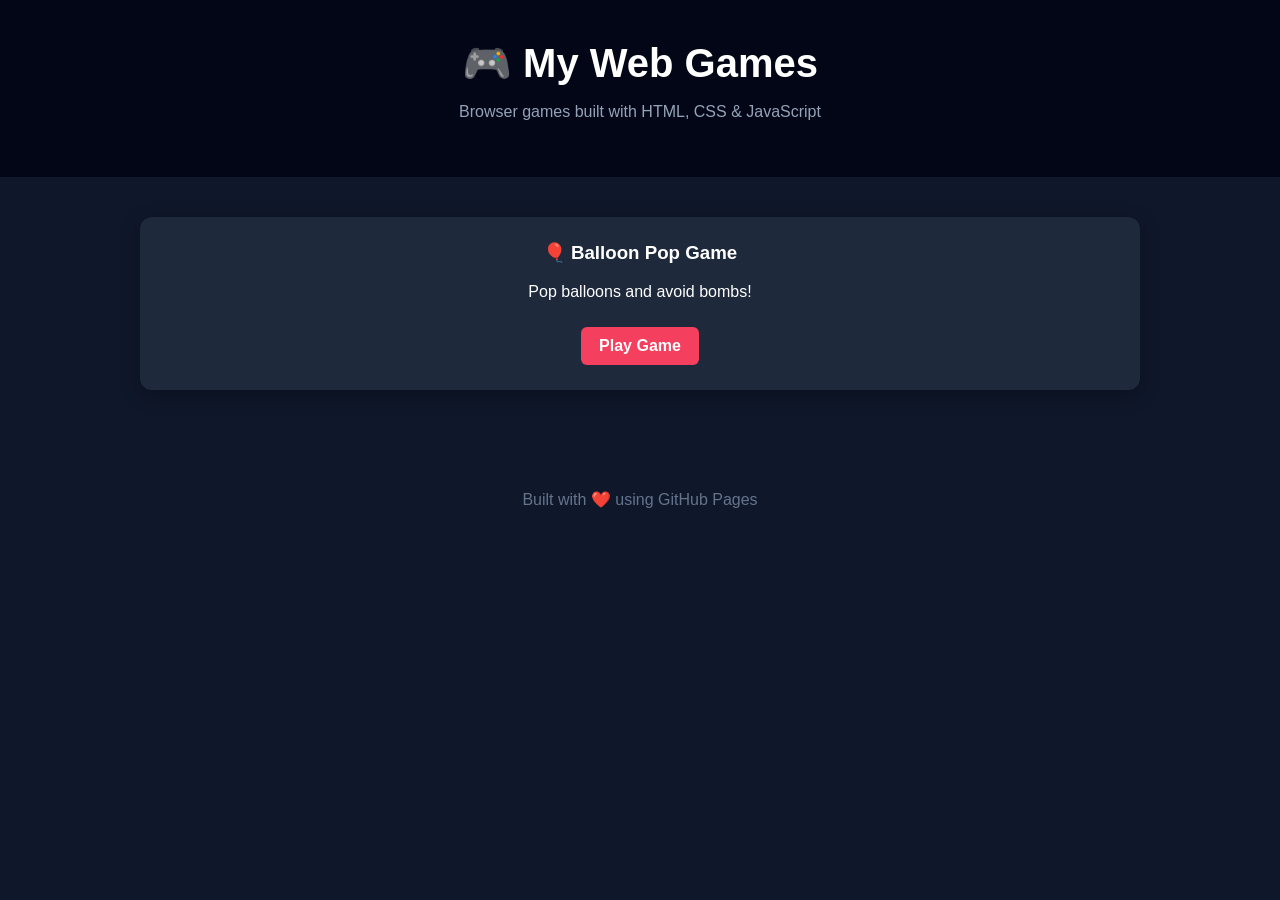
==== index.html @ 27ac34cf "Add files via upload" ====
<!DOCTYPE html>
<html lang="en">

<head>

<meta charset="UTF-8">
<meta name="viewport" content="width=device-width, initial-scale=1.0">

<title>My Web Games</title>

<style>

body{
margin:0;
font-family:Arial, Helvetica, sans-serif;
background:#0f172a;
color:white;
text-align:center;
}

/* header */

header{
padding:40px;
background:#020617;
}

header h1{
margin:0;
font-size:40px;
}

header p{
color:#94a3b8;
}

/* container */

.container{
display:grid;
grid-template-columns:repeat(auto-fit,minmax(250px,1fr));
gap:25px;
padding:40px;
max-width:1000px;
margin:auto;
}

/* card */

.card{
background:#1e293b;
padding:25px;
border-radius:12px;
transition:.2s;
box-shadow:0 5px 20px rgba(0,0,0,.3);
}

.card:hover{
transform:translateY(-5px);
background:#334155;
}

.card h3{
margin-top:0;
}

.card a{
display:inline-block;
margin-top:10px;
padding:10px 18px;
border-radius:6px;
background:#f43f5e;
color:white;
text-decoration:none;
font-weight:bold;
}

/* footer */

footer{
margin-top:40px;
padding:20px;
color:#64748b;
}

</style>

</head>

<body>

<header>

<h1>🎮 My Web Games</h1>
<p>Browser games built with HTML, CSS & JavaScript</p>

</header>

<div class="container" id="repoContainer">

<div class="card">
<h3>🎈 Balloon Pop Game</h3>
<p>Pop balloons and avoid bombs!</p>
<a href="https://nyginfoworld-apps.github.io/balloon-pop-game">
Play Game
</a>
</div>

</div>

<footer>

Built with ❤️ using GitHub Pages

</footer>

</body>

</html>
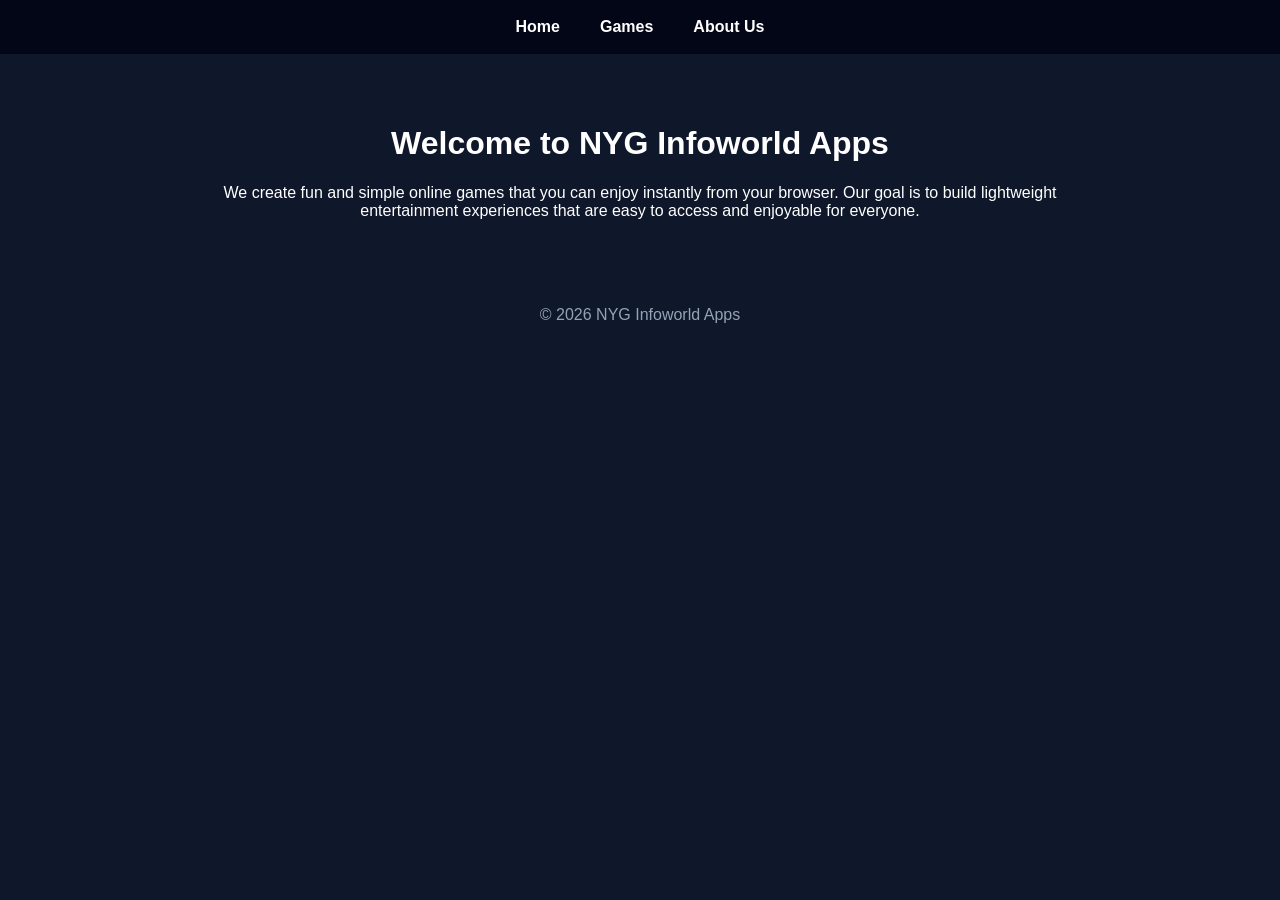
==== commit 5ca7e64f: "Add files via upload" ====
--- a/index.html
+++ b/index.html
@@ -1,12 +1,12 @@
 <!DOCTYPE html>
+
 <html lang="en">
 
 <head>
-
 <meta charset="UTF-8">
 <meta name="viewport" content="width=device-width, initial-scale=1.0">
 
-<title>My Web Games</title>
+<title>NYG Infoworld Apps</title>
 
 <style>
 
@@ -15,53 +15,51 @@
 font-family:Arial, Helvetica, sans-serif;
 background:#0f172a;
 color:white;
+}
+
+/* navigation */
+
+nav{
+background:#020617;
+display:flex;
+justify-content:center;
+gap:40px;
+padding:18px;
+font-weight:bold;
+}
+
+nav a{
+color:white;
+text-decoration:none;
+cursor:pointer;
+}
+
+nav a:hover{
+color:#f43f5e;
+}
+
+/* sections */
+
+.section{
+display:none;
+padding:50px 20px;
+max-width:900px;
+margin:auto;
 text-align:center;
 }
 
-/* header */
-
-header{
-padding:40px;
-background:#020617;
+.active{
+display:block;
 }
 
-header h1{
-margin:0;
-font-size:40px;
-}
-
-header p{
-color:#94a3b8;
-}
-
-/* container */
-
-.container{
-display:grid;
-grid-template-columns:repeat(auto-fit,minmax(250px,1fr));
-gap:25px;
-padding:40px;
-max-width:1000px;
-margin:auto;
-}
-
-/* card */
+/* cards */
 
 .card{
 background:#1e293b;
 padding:25px;
 border-radius:12px;
-transition:.2s;
+margin-top:20px;
 box-shadow:0 5px 20px rgba(0,0,0,.3);
-}
-
-.card:hover{
-transform:translateY(-5px);
-background:#334155;
-}
-
-.card h3{
-margin-top:0;
 }
 
 .card a{
@@ -78,9 +76,9 @@
 /* footer */
 
 footer{
-margin-top:40px;
+text-align:center;
 padding:20px;
-color:#64748b;
+color:#94a3b8;
 }
 
 </style>
@@ -89,31 +87,89 @@
 
 <body>
 
-<header>
+<nav>
+<a onclick="showTab('home')">Home</a>
+<a onclick="showTab('games')">Games</a>
+<a onclick="showTab('about')">About Us</a>
+</nav>
 
-<h1>🎮 My Web Games</h1>
-<p>Browser games built with HTML, CSS & JavaScript</p>
+<!-- HOME -->
 
-</header>
+<div id="home" class="section active">
 
-<div class="container" id="repoContainer">
+<h1>Welcome to NYG Infoworld Apps</h1>
+
+<p>
+We create fun and simple online games that you can enjoy instantly from your browser.
+Our goal is to build lightweight entertainment experiences that are easy to access
+and enjoyable for everyone.
+</p>
+
+</div>
+
+<!-- GAMES -->
+
+<div id="games" class="section">
+
+<h1>Our Games</h1>
 
 <div class="card">
-<h3>🎈 Balloon Pop Game</h3>
-<p>Pop balloons and avoid bombs!</p>
-<a href="https://nyginfoworld-apps.github.io/balloon-pop-game">
+
+<h3>🎈 Balloon Pop</h3>
+
+<p>
+Pop balloons, avoid bombs, and score as many points as possible.
+</p>
+
+<a href="https://nyginfoworld-apps.github.io/balloon-pop-game/">
 Play Game
 </a>
+
 </div>
+
+</div>
+
+<!-- ABOUT -->
+
+<div id="about" class="section">
+
+<h1>About Us</h1>
+
+<p>
+NYG Infoworld Apps focuses on creating small interactive entertainment
+experiences accessible to everyone.
+</p>
+
+<p>
+For inquiries or feedback, contact us at:
+</p>
+
+<p>
+<strong>Email:</strong> contact@nyginfoworld.com
+</p>
 
 </div>
 
 <footer>
 
-Built with ❤️ using GitHub Pages
+© 2026 NYG Infoworld Apps
 
 </footer>
 
+<script>
+
+function showTab(tab){
+
+document.querySelectorAll(".section").forEach(s=>{
+s.classList.remove("active")
+})
+
+document.getElementById(tab).classList.add("active")
+
+}
+
+</script>
+
 </body>
 
-</html>+</html>
